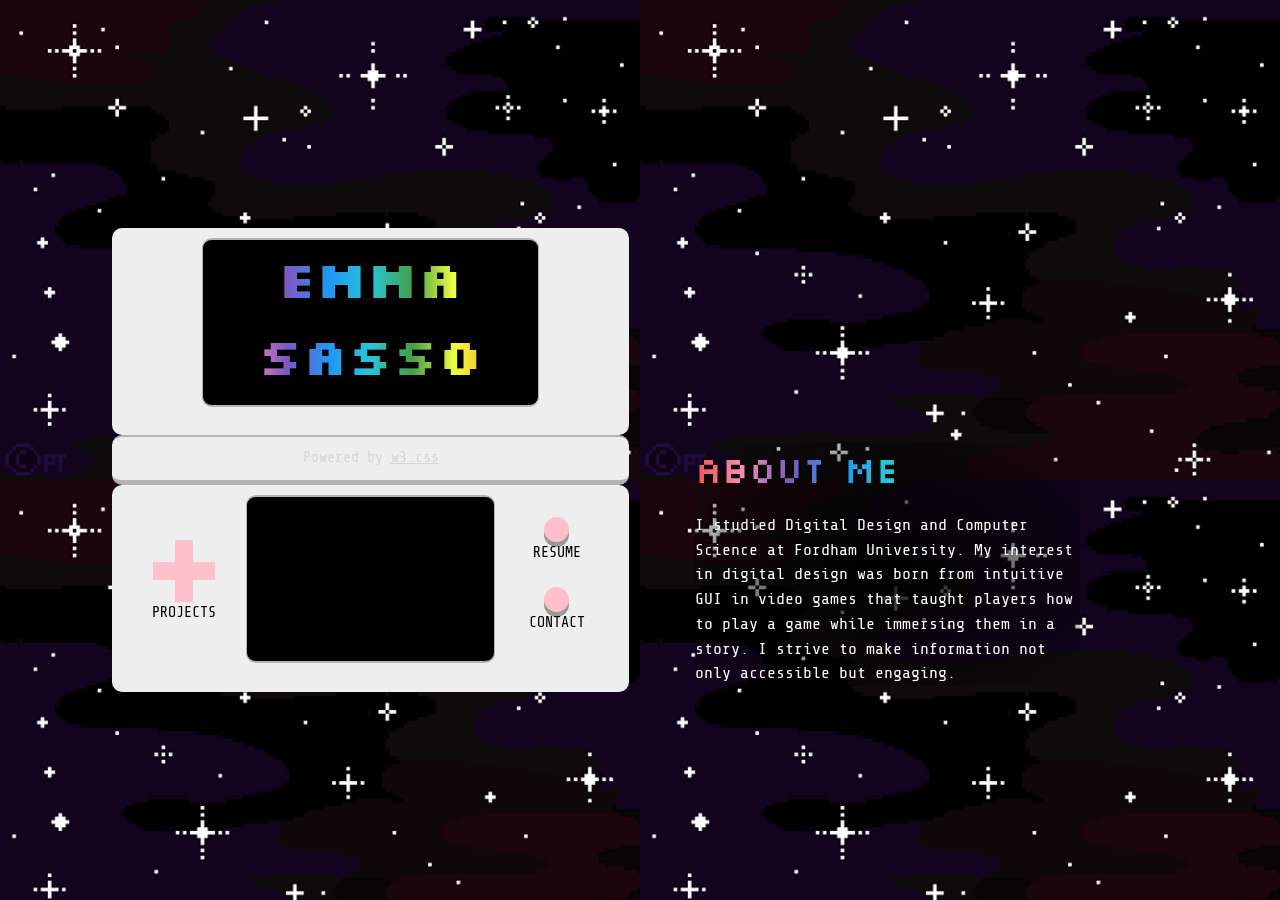
==== index.html @ 1ebb8a36 "Rename landingpage.html to index.html" ====
<html>
	<head>
		<title>Emma Sasso</title>
		<meta charset="UTF-8">
		<meta name="viewport" content="width=device-width, initial-scale=1">
		<link rel="stylesheet" href="https://www.w3schools.com/w3css/4/w3.css">
		<link rel="stylesheet" href="https://fonts.googleapis.com/css?family=Silkscreen">
		<link rel="stylesheet" href="portstyle.css">
		<link rel="stylesheet" href="https://fonts.googleapis.com/css?family=Share+Tech+Mono">
		
	<style>



.w3-circle {
	width: 20%;
	aspect-ratio: 1/1;
	padding: 10px;	
	box-shadow: 0 5px #999;
	background-color: pink;
}
.w3-button:active {
	box-shadow: 0 5px #666;
	transform: translateY(4px);
}


		
		div.scrollmenu {
			overflow: auto;
			white-space: nowrap;
		}

div.scrollmenu a {
  display: inline-block;
  padding:5px;
}


                              
	</style>
	</head>
<body class="w3-content" style="max-width:1100px">
	<div class="row">
		<center>
		<div class="column left" >
			<div class="gamemachine" style="margin-top: 20px;" >
				<div class="gamescreen">
					<h1 style="margin:auto;"><div class="nametag"><b>EMMA<br>SASSO</b></span></h1>
					
				</div>
			</div>
			<div class="gamebar" style="color:rgba(0,0,0,0.1)">Powered by <a href="https://www.w3schools.com/w3css/default.asp" target="_blank">w3.css</a></div>
			<div class="gamemachine" >
				<div class="row">
				<div class="column side">
				<a href="https://www.behance.net/emmasasso"><br><br><div id="cross"></div></a>
				<label for="html">PROJECTS</label><br>
				<br>
			</div>
			<div class="column middle">
	
				<div class="gamescreen" style="margin: auto;  width: 100%;">
				</div>
			</div>
			<div class="column side" >
				<br><a href="Emma Sasso Resume, Portfolio .pdf" target="_blank"><button class="w3-button w3-xlarge w3-circle" ></button></a><br>
				<label for="html">RESUME</label><br><br>
				<a href="mailto:emmaannsasso@gmail.com"><button class="w3-button w3-xlarge w3-circle"></button></a><br>
				<label for="html">CONTACT</label><br>
				<br>
			</div>
				
				</div>
			</div>
		</div>	
		</center>
		<div class="column right" style="padding-left: 5%; padding-right: 10%; height: 100%;">
			<div style="bottom: auto; background: radial-gradient(#000000, #00000000); align-self: flex-end;">
			<h1>ABOUT ME</h1>
			<p style="font-size: 1.1em;">I studied Digital Design and Computer Science at Fordham University. My interest in digital design was born from intuitive GUI in video games that taught players how to play a game while immersing them in a story. I strive to make information not only accessible but engaging.</p>
		
			</div>
		</div>
	</div>
	



</body>
</html>
---- portstyle.css ----
/*Background*/

.right {align-content: end ;}

/* Columns */
.column {
  width: 50%;
  float: left;
}

.middle {
  width: 50%;
}

.side {
  width: 25%;
}

.left {
  padding: 1%;
  padding-left: 2%;
}

/* Page Edits */
h1,
h2 {
  font-family: 'SilkScreen';
  background: linear-gradient(to right, #ef5350, #f48fb1, #7e57c2, #2196f3, #26c6da, #43a047, #eeff41, #f9a825, #ff5722);
  -webkit-background-clip: text;
  -webkit-text-fill-color: transparent;
}

label {
  color: black;
}

img {
  max-width: 25%;
}

body {
  font-family: 'Share Tech Mono';
  background-color: black;
  color: white;
}

/* Cross Button */
#cross {
  margin: auto;
  width: 50%;
  aspect-ratio: 1/1;
  background: linear-gradient(to bottom, transparent 35%, pink 35%, pink 65%, transparent 65%), linear-gradient(to right, transparent 35%, pink 35%, pink 65%, transparent 65%);
}

/* Divs */
div.gamemachine {
  background-color: #eee;
  width: 100%;
  aspect-ratio: 2.5/1;
  border-radius: 10px;
  padding: 10px;
}

.gamescreen {
  background-color: black;
  border: 5px solid #000000;
  border-radius: 10px;
  height: 90%;
  aspect-ratio: 2/1;
  border-top: 2px solid #b3b3b3;
  border-bottom: 2px solid #b3b3b3;
  border-left: 1px solid #b3b3b3;
  border-right: 1px solid #b3b3b3;
}

div.gamebar {
  background-color: #eee;
  width: 100%;
  max-width: 100wv;
  border-radius: 10px;
  padding: 10px;
  border-bottom: 5px solid #b3b3b3;
  border-top: 2px solid #b3b3b3;
  box-shadow: 5px 5px rgba(0,0,0,0.1);
}

.nametag {
  font-size: 4vw;
}

/* Tablet Resizing */
@media screen and (max-width: 750px) {
  .left {
    width: 100%;
  }
  .right {
    display: none;
  }
  .nametag {
    font-size: 10vw;
  }
}

/* Phone Resizing */
@media screen and (max-width: 500px) {
  div.gamemachine {
    width: 100%;
    max-width: 43vh;
    aspect-ratio: 1/1;
    box-shadow: none;
  }
  div.gamescreen {
    aspect-ratio: 1/1;
  }
  div.gamebar {
    max-width: 43vh;
  }
  .right {
    display: none;
  }
  .side {
    width: 50%;
  }
  .middle {
    display: none;
  }
  .nametag {
    font-size: 10vw;
  }
}

/* Background */
body {
  background-image: url('Pixelated Star Background.gif');
  background-size: 50%;
  height: 100vh;
    padding:0;
    margin:0;
}


body{ margin:0 auto; 
display:flex; flex-direction:column; justify-content:center;}
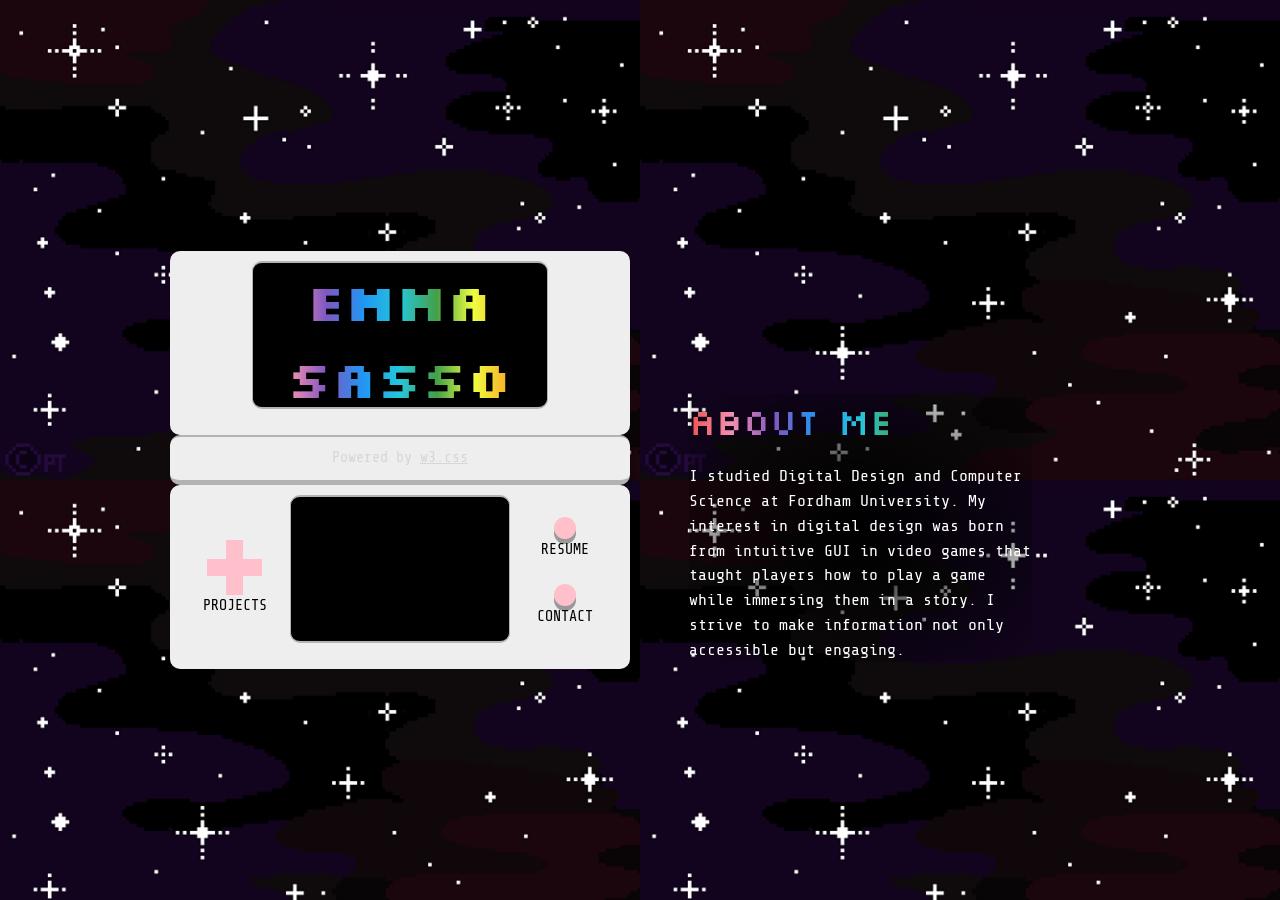
==== commit bb5a5683: "Update index.html" ====
--- a/index.html
+++ b/index.html
@@ -40,7 +40,7 @@
                               
 	</style>
 	</head>
-<body class="w3-content" style="max-width:1100px">
+<body class="w3-content" >
 	<div class="row">
 		<center>
 		<div class="column left" >
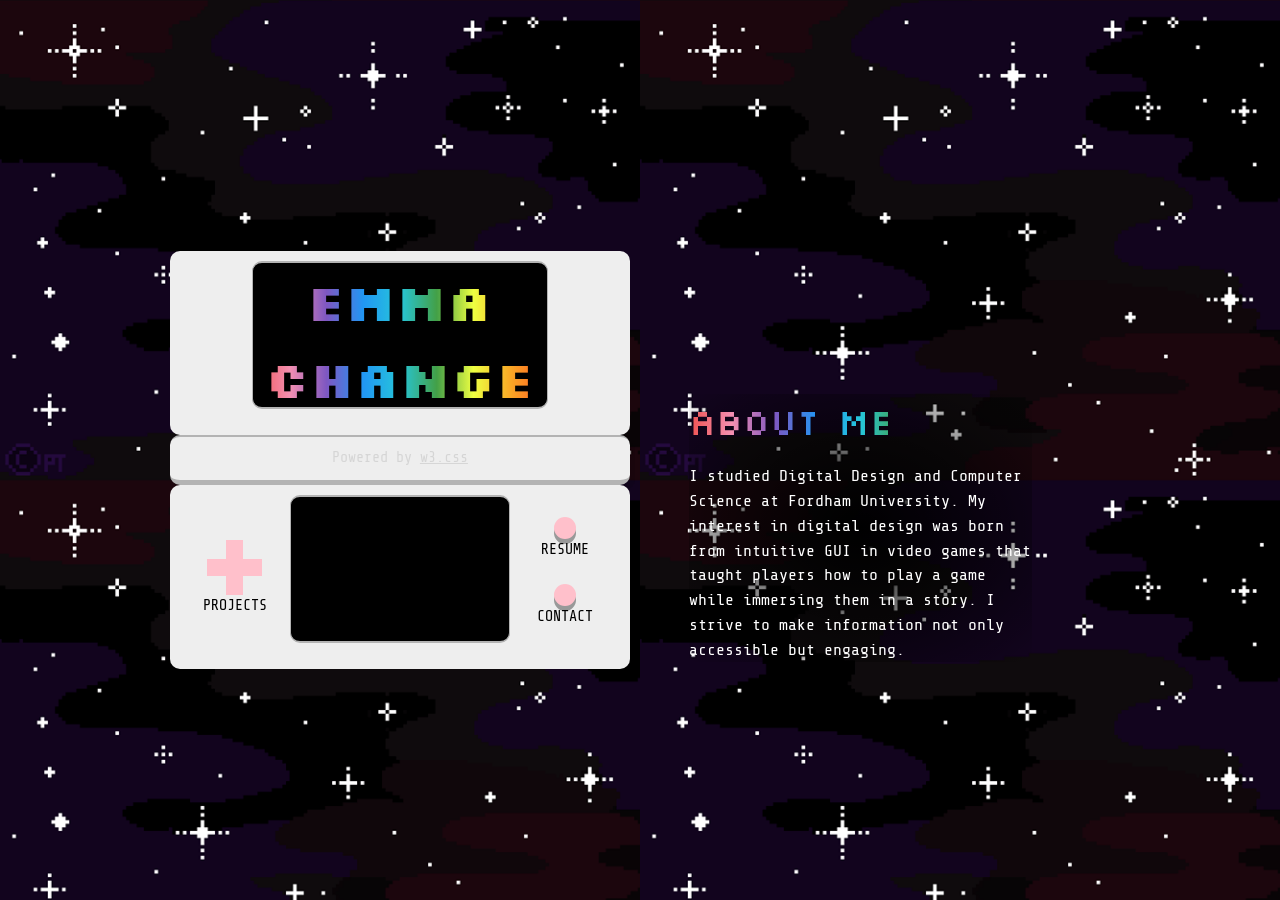
==== commit 495fe3db: "Update index.html" ====
--- a/index.html
+++ b/index.html
@@ -46,7 +46,7 @@
 		<div class="column left" >
 			<div class="gamemachine" style="margin-top: 20px;" >
 				<div class="gamescreen">
-					<h1 style="margin:auto;"><div class="nametag"><b>EMMA<br>SASSO</b></span></h1>
+					<h1 style="margin:auto;"><div class="nametag"><b>EMMA<br>CHANGE</b></span></h1>
 					
 				</div>
 			</div>
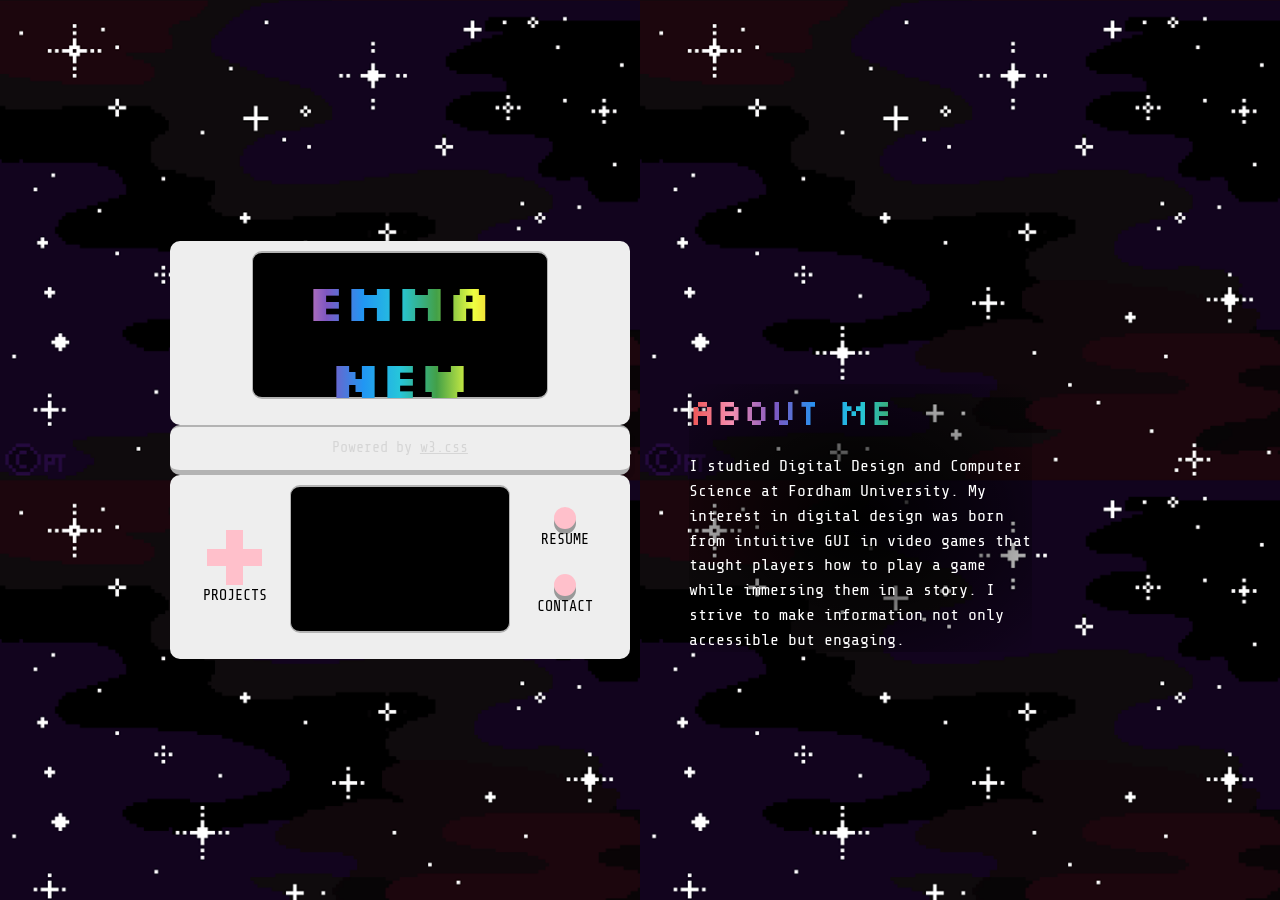
==== commit 4e9cf882: "Update index.html" ====
--- a/index.html
+++ b/index.html
@@ -25,16 +25,6 @@
 }
 
 
-		
-		div.scrollmenu {
-			overflow: auto;
-			white-space: nowrap;
-		}
-
-div.scrollmenu a {
-  display: inline-block;
-  padding:5px;
-}
 
 
                               
@@ -44,9 +34,9 @@
 	<div class="row">
 		<center>
 		<div class="column left" >
-			<div class="gamemachine" style="margin-top: 20px;" >
+			<div class="gamemachine" >
 				<div class="gamescreen">
-					<h1 style="margin:auto;"><div class="nametag"><b>EMMA<br>CHANGE</b></span></h1>
+					<h1><div class="nametag"><b>EMMA<br>NEW</b></span></h1>
 					
 				</div>
 			</div>
